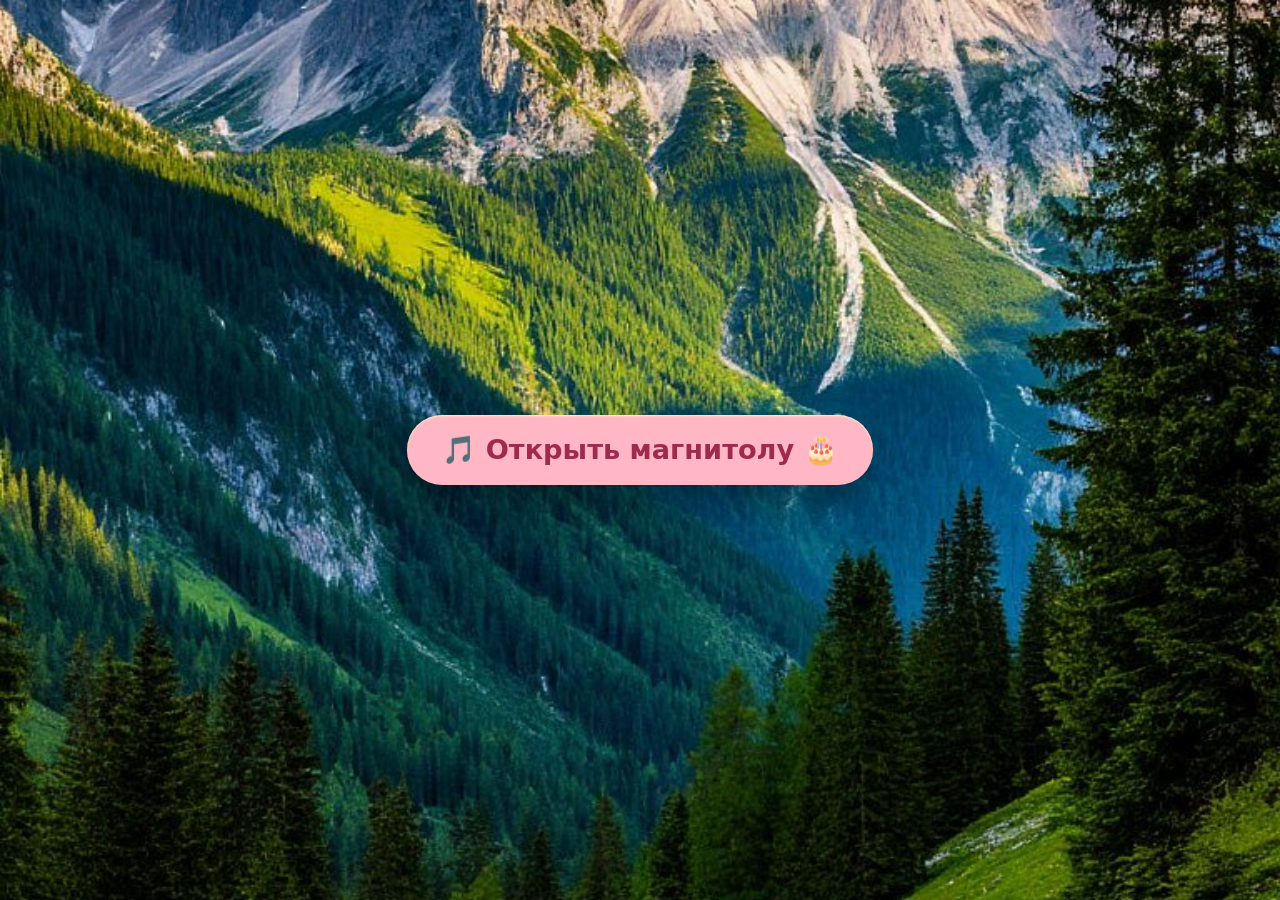
==== index.html @ 1964f2c2 "второй" ====
<!doctype html>
<html lang="ru">
  <head>
    <meta charset="UTF-8" />
    <meta
      name="viewport"
      content="width=device-width, initial-scale=1.0, user-scalable=no, viewport-fit=cover"
    />
    <title>Полина · Магнитола с пионами · 17 лет</title>
    <link rel="stylesheet" href="css/style.css" />
  </head>
  <body>
    <!-- ФОНОВЫЕ ИЗОБРАЖЕНИЯ (день/ночь) -->
    <div class="scene-container">
      <img id="dayImg" class="day-img" src="img/day.jpg" alt="День" />
      <img id="nightImg" class="night-img" src="img/night.jpg" alt="Ночь" />
    </div>

    <!-- КНОПКА ОТКРЫТИЯ -->
    <div class="hero" id="heroScreen">
      <button class="open-btn" id="openBtn">🎵 Открыть магнитолу 🎂</button>
    </div>

    <!-- МАГНИТОЛА (без верхней панели) -->
    <div class="boombox" id="boombox">
      <div class="vinyl-section" id="vinylTouchZone">
        <canvas id="peonyCanvas" width="400" height="400"></canvas>
      </div>
      <div class="track-info">
        <span class="track-name" id="trackName"
          >🎂 С днём рождения, Полина!</span
        >
      </div>
      <div class="control-buttons">
        <button class="ctrl" id="prevBtn">⏮️</button>
        <button class="ctrl" id="playPauseBtn">⏸️</button>
        <button class="ctrl" id="nextBtn">⏭️</button>
      </div>
      <div class="volume-area">
        <span class="volume-icon">🔊</span>
        <input
          type="range"
          id="volumeSlider"
          min="0"
          max="1"
          step="0.02"
          value="0.7"
        />
      </div>
    </div>

    <script src="js/canvas.js"></script>
    <script src="js/main.js"></script>
  </body>
</html>
---- css/style.css ----
* {
  margin: 0;
  padding: 0;
  box-sizing: border-box;
  user-select: none;
  -webkit-tap-highlight-color: transparent;
}

body {
  min-height: 100vh;
  overflow: hidden;
  font-family: "Segoe UI", "Poppins", system-ui, sans-serif;
}

/* ---------- КОНТЕЙНЕР С ИЗОБРАЖЕНИЯМИ ---------- */
.scene-container {
  position: fixed;
  inset: 0;
  overflow: hidden;
  z-index: 1;
}

.day-img,
.night-img {
  position: absolute;
  top: 0;
  left: 0;
  width: 100%;
  height: 100%;
  object-fit: cover;
  transition: transform 0.9s cubic-bezier(0.4, 0, 0.2, 1);
}

.day-img {
  transform: translateX(0);
  z-index: 2;
}

.night-img {
  transform: translateX(100%);
  z-index: 1;
}

body.open-mode .day-img {
  transform: translateX(-100%);
}

body.open-mode .night-img {
  transform: translateX(0);
}

/* ---------- КНОПКА ---------- */
.hero {
  position: fixed;
  inset: 0;
  display: flex;
  align-items: center;
  justify-content: center;
  z-index: 20;
  transition:
    opacity 0.5s ease,
    transform 0.6s cubic-bezier(0.2, 0.9, 0.4, 1.1);
  background: transparent;
  pointer-events: auto;
}

.hero.hide {
  opacity: 0;
  transform: scale(0.8);
  pointer-events: none;
}

.open-btn {
  background: #ffb7c5;
  border: none;
  padding: 1.2rem 2.2rem;
  font-size: 1.7rem;
  font-weight: bold;
  border-radius: 80px;
  box-shadow:
    0 20px 35px rgba(0, 0, 0, 0.3),
    inset 0 1px 2px rgba(255, 255, 200, 0.8);
  color: #9e2a4e;
  cursor: pointer;
  transition: transform 0.2s;
  font-family: inherit;
}

.open-btn:active {
  transform: scale(0.96);
}

/* ---------- МАГНИТОЛА ---------- */
.boombox {
  position: fixed;
  top: 50%;
  left: 50%;
  transform: translate(-50%, -50%) scale(0.8);
  width: 90%;
  max-width: 380px;
  background: linear-gradient(145deg, #ffccdd, #ffa5c0);
  border-radius: 48px 48px 56px 56px;
  box-shadow: 0 30px 40px rgba(0, 0, 0, 0.5);
  z-index: 30;
  opacity: 0;
  visibility: hidden;
  transition: all 0.5s cubic-bezier(0.34, 1.2, 0.6, 1);
  backdrop-filter: blur(2px);
  padding: 28px 18px 28px;
  border: 2px solid #ffe0f0;
  pointer-events: none;
}

.boombox.open {
  opacity: 1;
  visibility: visible;
  transform: translate(-50%, -50%) scale(1);
  pointer-events: auto;
}

.boombox.closing {
  transition: all 0.4s cubic-bezier(0.55, 0.085, 0.68, 0.53);
  transform: translate(-50%, -50%) scale(0.6) rotate(-5deg);
  opacity: 0;
}

.vinyl-section {
  display: flex;
  justify-content: center;
  margin: 8px 0 12px;
  touch-action: none;
}

canvas {
  background: radial-gradient(circle, #f6d5e3, #e2aac2);
  border-radius: 50%;
  box-shadow:
    0 18px 20px rgba(0, 0, 0, 0.4),
    inset 0 0 0 5px #ffc0d0,
    inset 0 0 0 12px #e88eb0;
  width: 210px;
  height: 210px;
  display: block;
  cursor: pointer;
}

.track-info {
  background: #d48baec9;
  margin: 12px 0 8px;
  padding: 10px;
  border-radius: 50px;
  text-align: center;
  color: #fff0f5;
  font-weight: bold;
}

.control-buttons {
  display: flex;
  justify-content: center;
  gap: 35px;
  margin: 10px 0 12px;
}

.ctrl {
  background: #b85c7e;
  border: none;
  font-size: 2rem;
  padding: 8px 16px;
  border-radius: 50px;
  box-shadow: 0 5px 0 #6e3450;
  cursor: pointer;
  color: #fff0f5;
}

.ctrl:active {
  transform: translateY(2px);
}

.volume-area {
  display: flex;
  justify-content: center;
  align-items: center;
  gap: 12px;
  background: #c17a9bc9;
  padding: 8px 16px;
  border-radius: 50px;
  width: fit-content;
  margin: 6px auto 0;
}

input[type="range"] {
  width: 140px;
  height: 4px;
  -webkit-appearance: none;
  background: #ffdfe8;
  border-radius: 5px;
}

input[type="range"]::-webkit-slider-thumb {
  -webkit-appearance: none;
  width: 18px;
  height: 18px;
  background: #ff99bb;
  border-radius: 50%;
}

@media (max-width: 450px) {
  canvas {
    width: 180px;
    height: 180px;
  }

  .ctrl {
    font-size: 1.7rem;
    padding: 5px 14px;
  }

  .track-name {
    font-size: 0.8rem;
  }
}

/* Анимации дисков */
@keyframes flyAwayLeft {
  0% {
    transform: translateX(0) scale(1);
    opacity: 1;
  }

  30% {
    transform: translateX(-30%) scale(1.2);
    opacity: 1;
  }

  100% {
    transform: translateX(-200%) scale(0.5);
    opacity: 0;
  }
}

@keyframes flyAwayRight {
  0% {
    transform: translateX(0) scale(1);
    opacity: 1;
  }

  30% {
    transform: translateX(30%) scale(1.2);
    opacity: 1;
  }

  100% {
    transform: translateX(200%) scale(0.5);
    opacity: 0;
  }
}

@keyframes flyInFromLeft {
  0% {
    transform: translateX(-200%) scale(0.4);
    opacity: 0;
  }

  60% {
    transform: translateX(10%) scale(1.2);
    opacity: 1;
  }

  80% {
    transform: translateX(0) scale(1.05);
  }

  100% {
    transform: translateX(0) scale(1);
    opacity: 1;
  }
}

@keyframes flyInFromRight {
  0% {
    transform: translateX(200%) scale(0.4);
    opacity: 0;
  }

  60% {
    transform: translateX(-10%) scale(1.2);
    opacity: 1;
  }

  80% {
    transform: translateX(0) scale(1.05);
  }

  100% {
    transform: translateX(0) scale(1);
    opacity: 1;
  }
}

.canvas-fly-out-left {
  animation: flyAwayLeft 0.7s forwards;
}

.canvas-fly-out-right {
  animation: flyAwayRight 0.7s forwards;
}

.canvas-fly-in-left {
  animation: flyInFromLeft 0.7s forwards;
}

.canvas-fly-in-right {
  animation: flyInFromRight 0.7s forwards;
}
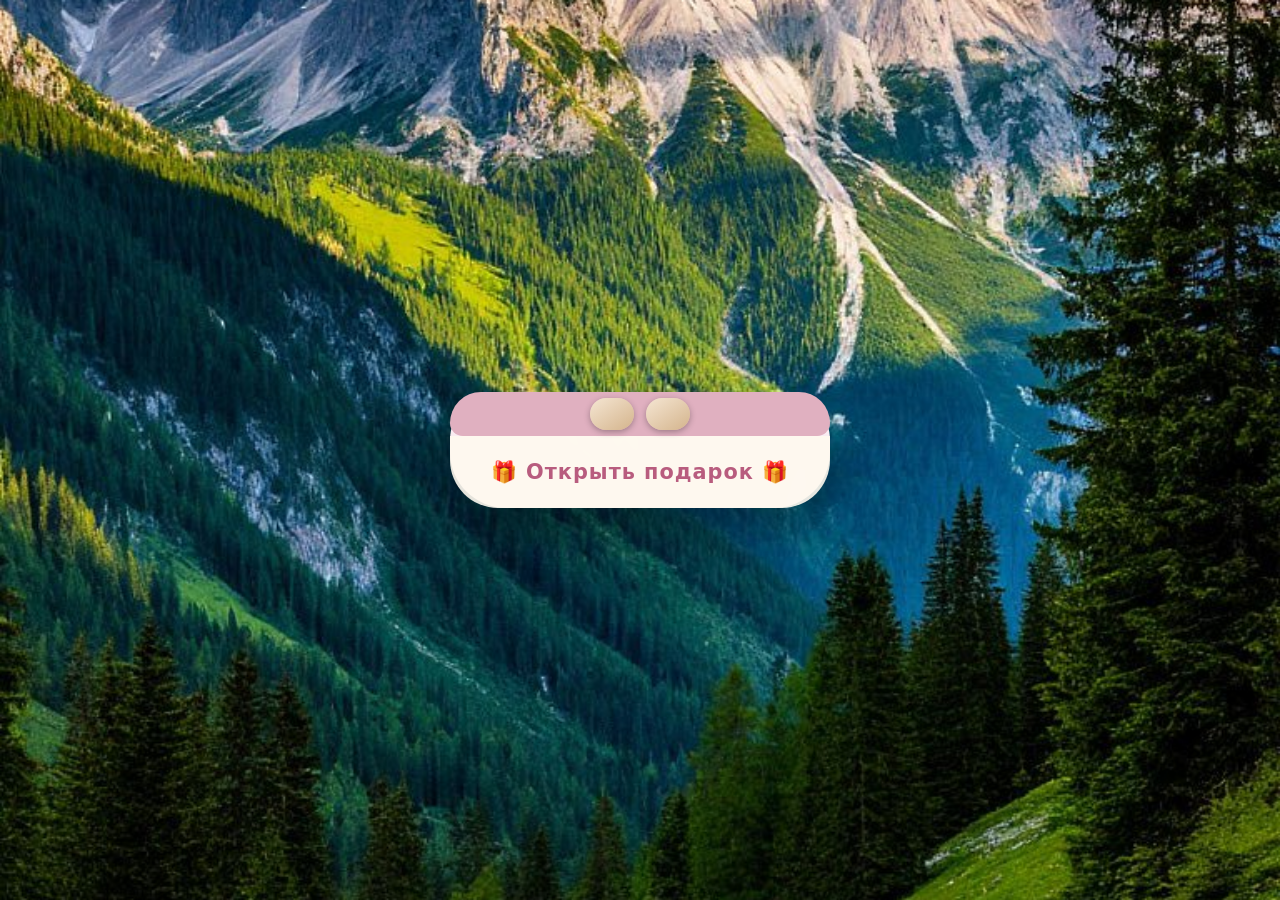
==== commit 0c6af463: "финал" ====
--- a/index.html
+++ b/index.html
@@ -16,12 +16,20 @@
       <img id="nightImg" class="night-img" src="img/night.jpg" alt="Ночь" />
     </div>
 
-    <!-- КНОПКА ОТКРЫТИЯ -->
+    <!-- ЗИП-ПАКЕТ (поверх магнитолы) -->
     <div class="hero" id="heroScreen">
-      <button class="open-btn" id="openBtn">🎵 Открыть магнитолу 🎂</button>
+      <div class="zippacket" id="zippacket">
+        <div class="zip-top-bar">
+          <div class="zip-slider left-slider" id="leftSlider"></div>
+          <div class="zip-slider right-slider" id="rightSlider"></div>
+        </div>
+        <div class="zip-body">
+          <div class="zip-text">🎁 Открыть подарок 🎁</div>
+        </div>
+      </div>
     </div>
 
-    <!-- МАГНИТОЛА (без верхней панели) -->
+    <!-- МАГНИТОЛА -->
     <div class="boombox" id="boombox">
       <div class="vinyl-section" id="vinylTouchZone">
         <canvas id="peonyCanvas" width="400" height="400"></canvas>
--- a/css/style.css
+++ b/css/style.css
@@ -49,53 +49,131 @@
   transform: translateX(0);
 }
 
-/* ---------- КНОПКА ---------- */
+/* ---------- КНОПКА (ОБЁРТКА ДЛЯ ПАКЕТА) ---------- */
 .hero {
   position: fixed;
   inset: 0;
   display: flex;
   align-items: center;
   justify-content: center;
-  z-index: 20;
-  transition:
-    opacity 0.5s ease,
-    transform 0.6s cubic-bezier(0.2, 0.9, 0.4, 1.1);
-  background: transparent;
+  z-index: 100; /* выше магнитолы */
   pointer-events: auto;
 }
 
-.hero.hide {
-  opacity: 0;
-  transform: scale(0.8);
+/* ========== ЗИП-ПАКЕТ ========== */
+.zippacket {
+  position: fixed;
+  top: 50%;
+  left: 50%;
+  transform: translate(-50%, -50%);
+  width: 90%;
+  max-width: 380px;
+  background: rgba(255, 240, 245, 0.98);
+  border-radius: 48px 48px 56px 56px;
+  box-shadow: 0 30px 40px rgba(0, 0, 0, 0.3);
+  backdrop-filter: blur(4px);
+  cursor: pointer;
+  transition: transform 0.3s ease;
+  z-index: 101;
+}
+
+/* Верхняя планка с бегунками */
+.zip-top-bar {
+  background: #e0b0c0;
+  height: 44px;
+  border-radius: 48px 48px 20px 20px;
+  position: relative;
+  display: flex;
+  justify-content: center;
+  align-items: center;
+}
+
+/* Бегунки (застёжки) – абсолютное позиционирование относительно .zip-top-bar */
+.zip-slider {
+  position: absolute;
+  top: 50%;
+  transform: translateY(-50%);
+  width: 44px;
+  height: 32px;
+  background: linear-gradient(145deg, #f5e6d3, #d4b48c);
+  border-radius: 30px;
+  box-shadow: 0 2px 6px rgba(0, 0, 0, 0.3);
+  transition: transform 0.5s cubic-bezier(0.2, 0.9, 0.4, 1.1);
+}
+
+/* Левый бегунок – прижат к центру справа */
+.left-slider {
+  left: 50%;
+  transform: translate(calc(-100% - 6px), -50%);
+}
+
+/* Правый бегунок – прижат к центру слева */
+.right-slider {
+  left: 50%;
+  transform: translate(6px, -50%);
+}
+
+/* При открытии – разъезжаются в стороны */
+.zippacket.opening .left-slider {
+  transform: translate(calc(-100% - 80px), -50%);
+}
+.zippacket.opening .right-slider {
+  transform: translate(80px, -50%);
+}
+
+/* Тело пакета (нижняя часть) */
+.zip-body {
+  padding: 24px 20px;
+  text-align: center;
+  background: rgba(255, 250, 240, 0.9);
+  border-radius: 0 0 48px 48px;
+}
+.zip-text {
+  font-size: 1.3rem;
+  font-weight: bold;
+  color: #b85c7e;
+  letter-spacing: 1px;
+}
+
+/* Анимация уплывания пакета вниз (очень медленно) */
+@keyframes flyDown {
+  0% {
+    transform: translate(-50%, -50%) scale(1);
+    opacity: 1;
+  }
+  100% {
+    transform: translate(-50%, 120vh) scale(0.9);
+    opacity: 0;
+    visibility: hidden;
+  }
+}
+.zippacket.fly-down {
+  animation: flyDown 1s forwards ease-in-out;
   pointer-events: none;
 }
 
-.open-btn {
-  background: #ffb7c5;
-  border: none;
-  padding: 1.2rem 2.2rem;
-  font-size: 1.7rem;
-  font-weight: bold;
-  border-radius: 80px;
-  box-shadow:
-    0 20px 35px rgba(0, 0, 0, 0.3),
-    inset 0 1px 2px rgba(255, 255, 200, 0.8);
-  color: #9e2a4e;
-  cursor: pointer;
-  transition: transform 0.2s;
-  font-family: inherit;
-}
-
-.open-btn:active {
-  transform: scale(0.96);
-}
-
-/* ---------- МАГНИТОЛА ---------- */
+/* Анимация прилёта пакета снизу (для закрытия) */
+@keyframes flyUp {
+  0% {
+    transform: translate(-50%, 120vh) scale(0.9);
+    opacity: 0;
+    visibility: visible;
+  }
+  100% {
+    transform: translate(-50%, -50%) scale(1);
+    opacity: 1;
+  }
+}
+.zippacket.fly-up {
+  animation: flyUp 1s forwards ease-in-out;
+}
+
+/* ---------- МАГНИТОЛА (БУМБОКС) ---------- */
 .boombox {
   position: fixed;
   top: 50%;
   left: 50%;
-  transform: translate(-50%, -50%) scale(0.8);
+  transform: translate(-50%, -50%) scale(0.3);
   width: 90%;
   max-width: 380px;
   background: linear-gradient(145deg, #ffccdd, #ffa5c0);
@@ -104,24 +182,21 @@
   z-index: 30;
   opacity: 0;
   visibility: hidden;
-  transition: all 0.5s cubic-bezier(0.34, 1.2, 0.6, 1);
+  transition:
+    transform 1s cubic-bezier(0.2, 0.9, 0.4, 1.1),
+    opacity 1s ease-out;
   backdrop-filter: blur(2px);
   padding: 28px 18px 28px;
   border: 2px solid #ffe0f0;
   pointer-events: none;
 }
 
+/* Открытое состояние магнитолы (выехала из пакета) */
 .boombox.open {
+  transform: translate(-50%, -50%) scale(1);
   opacity: 1;
   visibility: visible;
-  transform: translate(-50%, -50%) scale(1);
   pointer-events: auto;
-}
-
-.boombox.closing {
-  transition: all 0.4s cubic-bezier(0.55, 0.085, 0.68, 0.53);
-  transform: translate(-50%, -50%) scale(0.6) rotate(-5deg);
-  opacity: 0;
 }
 
 .vinyl-section {
@@ -226,12 +301,10 @@
     transform: translateX(0) scale(1);
     opacity: 1;
   }
-
   30% {
     transform: translateX(-30%) scale(1.2);
     opacity: 1;
   }
-
   100% {
     transform: translateX(-200%) scale(0.5);
     opacity: 0;
@@ -243,12 +316,10 @@
     transform: translateX(0) scale(1);
     opacity: 1;
   }
-
   30% {
     transform: translateX(30%) scale(1.2);
     opacity: 1;
   }
-
   100% {
     transform: translateX(200%) scale(0.5);
     opacity: 0;
@@ -260,16 +331,13 @@
     transform: translateX(-200%) scale(0.4);
     opacity: 0;
   }
-
   60% {
     transform: translateX(10%) scale(1.2);
     opacity: 1;
   }
-
   80% {
     transform: translateX(0) scale(1.05);
   }
-
   100% {
     transform: translateX(0) scale(1);
     opacity: 1;
@@ -281,16 +349,13 @@
     transform: translateX(200%) scale(0.4);
     opacity: 0;
   }
-
   60% {
     transform: translateX(-10%) scale(1.2);
     opacity: 1;
   }
-
   80% {
     transform: translateX(0) scale(1.05);
   }
-
   100% {
     transform: translateX(0) scale(1);
     opacity: 1;
